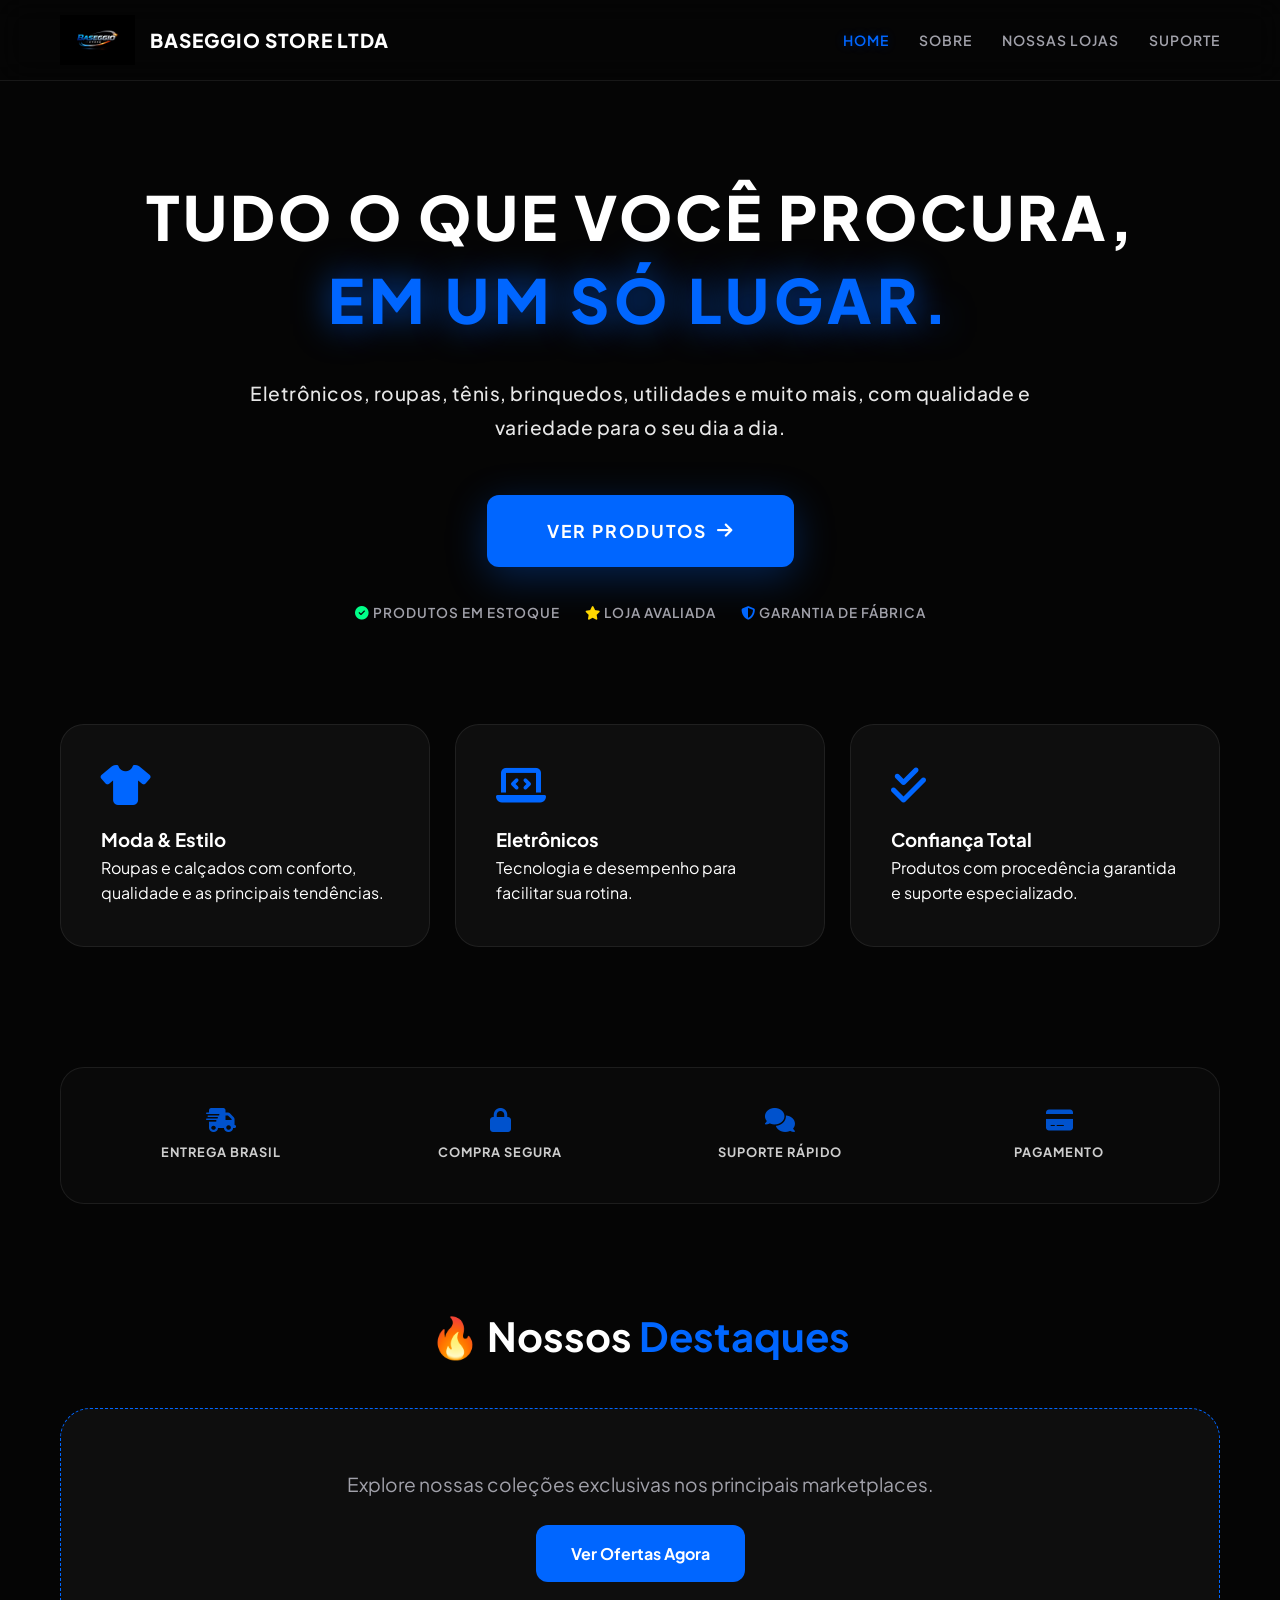
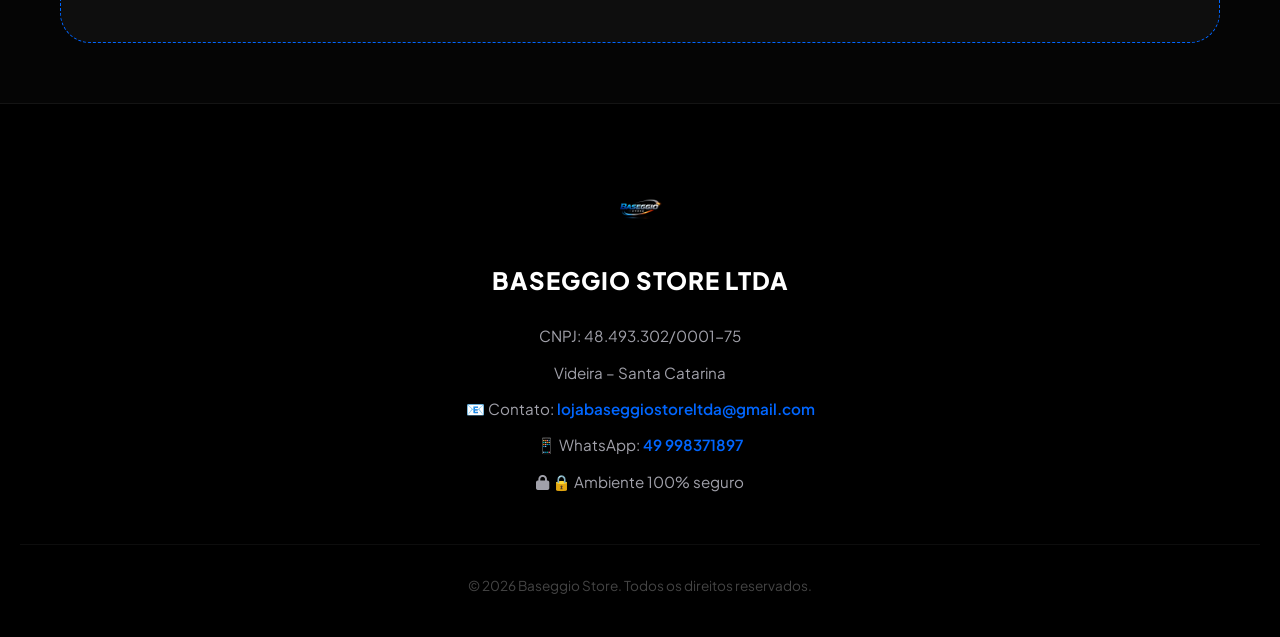
==== index.html @ 81cbb2f0 "Add files via upload" ====
<!DOCTYPE html>
<html lang="pt-br">
<head>
    <meta charset="UTF-8">
    <meta name="viewport" content="width=device-width, initial-scale=1.0">
    <title>Baseggio Store LTDA | Variedade e Qualidade</title>
    <link rel="stylesheet" href="style.css">
    <link rel="stylesheet" href="https://cdnjs.cloudflare.com/ajax/libs/font-awesome/6.4.0/css/all.min.css">
</head>
<body>
    <header>
        <nav class="nav-container">
            <a href="index.html" class="logo" style="display: flex; align-items: center; gap: 15px; text-decoration: none;">
                <img src="logo baseggio.jpg" alt="Logo Baseggio" style="height: 50px; width: auto;">
                <span style="color: #fff; font-weight: 800; font-size: 1.2rem; letter-spacing: 1px; text-transform: uppercase;">Baseggio Store LTDA</span>
            </a>
            <div class="menu-toggle"><i class="fas fa-bars"></i></div>
            <ul class="nav-links">
                <li><a href="index.html" class="active">Home</a></li>
                <li><a href="sobre.html">Sobre</a></li>
                <li><a href="servicos.html">Nossas Lojas</a></li>
                <li><a href="contato.html">Suporte</a></li>
            </ul>
        </nav>
    </header>

    <main class="container">
      <section class="hero-text fade-in" style="padding-top: 60px; margin-bottom: 100px;">
    <h1 style="font-size: clamp(2.5rem, 6vw, 3.8rem); line-height: 1.2; font-weight: 900; letter-spacing: 3px; text-transform: uppercase;">
        Tudo o que você procura,<br>
        <span class="accent" style="text-shadow: 0 0 35px rgba(0, 102, 255, 0.7); display: inline-block; margin-top: 10px; letter-spacing: 5px;">
            em um só lugar.
        </span>
    </h1>
    
    <p style="color: #ffffff; font-size: 1.2rem; max-width: 850px; margin: 40px auto; line-height: 1.8; opacity: 0.9; font-weight: 500; letter-spacing: 0.5px;">
        Eletrônicos, roupas, tênis, brinquedos, utilidades e muito mais, com qualidade e variedade para o seu dia a dia.
    </p>

    <div style="margin-top: 50px;">
        <a href="servicos.html" class="btn" style="padding: 22px 60px; font-size: 1.1rem; box-shadow: 0 10px 40px rgba(0, 102, 255, 0.3); letter-spacing: 2px; text-transform: uppercase; font-weight: 700;">
            Ver Produtos <i class="fas fa-arrow-right"></i>
        </a>
        
        <div style="margin-top: 35px; display: flex; flex-wrap: wrap; justify-content: center; gap: 25px; color: var(--text-dim); font-size: 0.85rem; font-weight: 600; letter-spacing: 1px; text-transform: uppercase;">
            <span><i class="fas fa-check-circle" style="color: #00ff88;"></i> Produtos em Estoque</span>
            <span><i class="fas fa-star" style="color: #FFD700;"></i> Loja Avaliada</span>
            <span><i class="fas fa-shield-alt" style="color: var(--primary);"></i> Garantia de Fábrica</span>
        </div>
    </div>
</section>

        <div class="grid" style="margin-bottom: 120px;">
            <div class="card fade-in" style="animation-delay: 0.2s;">
                <i class="fas fa-tshirt"></i>
                <h3>Moda & Estilo</h3>
                <p>Roupas e calçados com conforto, qualidade e as principais tendências.</p>
            </div>
            <div class="card fade-in" style="animation-delay: 0.4s;">
                <i class="fas fa-laptop-code"></i>
                <h3>Eletrônicos</h3>
                <p>Tecnologia e desempenho para facilitar sua rotina.</p>
            </div>
            <div class="card fade-in" style="animation-delay: 0.6s;">
                <i class="fas fa-check-double"></i>
                <h3>Confiança Total</h3>
                <p>Produtos com procedência garantida e suporte especializado.</p>
            </div>
        </div>

        <section class="fade-in" style="margin: 100px 0; background: rgba(255,255,255,0.02); padding: 40px; border-radius: 24px; border: 1px solid var(--border);">
            <div style="display: grid; grid-template-columns: repeat(auto-fit, minmax(180px, 1fr)); gap: 40px; text-align: center;">
                <div style="opacity: 0.8;">
                    <i class="fas fa-shipping-fast" style="color: var(--primary); font-size: 1.5rem; margin-bottom: 10px;"></i>
                    <h4 style="font-size: 0.8rem; text-transform: uppercase; letter-spacing: 1px;">Entrega Brasil</h4>
                </div>
                <div style="opacity: 0.8;">
                    <i class="fas fa-lock" style="color: var(--primary); font-size: 1.5rem; margin-bottom: 10px;"></i>
                    <h4 style="font-size: 0.8rem; text-transform: uppercase; letter-spacing: 1px;">Compra Segura</h4>
                </div>
                <div style="opacity: 0.8;">
                    <i class="fas fa-comments" style="color: var(--primary); font-size: 1.5rem; margin-bottom: 10px;"></i>
                    <h4 style="font-size: 0.8rem; text-transform: uppercase; letter-spacing: 1px;">Suporte Rápido</h4>
                </div>
                <div style="opacity: 0.8;">
                    <i class="fas fa-credit-card" style="color: var(--primary); font-size: 1.5rem; margin-bottom: 10px;"></i>
                    <h4 style="font-size: 0.8rem; text-transform: uppercase; letter-spacing: 1px;">Pagamento</h4>
                </div>
            </div>
        </section>

        <section class="fade-in" style="margin-top: 100px; text-align: center;">
            <h2 style="font-size: 2.5rem; margin-bottom: 40px;">🔥 Nossos <span class="accent">Destaques</span></h2>
            <div style="background: var(--card-bg); padding: 60px; border-radius: 30px; border: 1px dashed var(--primary);">
                <p style="font-size: 1.2rem; color: var(--text-dim);">
                    Explore nossas coleções exclusivas nos principais marketplaces.
                </p>
                <br>
                <a href="servicos.html" class="btn">Ver Ofertas Agora</a>
            </div>
        </section>
    </main>

    <footer>
        <div class="footer-content">
            <img src="logo baseggio.jpg" alt="Baseggio Store" class="footer-logo">
            <h3>Baseggio Store LTDA</h3>
            <div class="footer-info">
                <p>CNPJ: 48.493.302/0001-75</p>
                <p>Videira – Santa Catarina</p>
                <p>📧 Contato: <a href="mailto:lojabaseggiostoreltda@gmail.com">lojabaseggiostoreltda@gmail.com</a></p>
                <p>📱 WhatsApp: <a href="https://wa.me/5549998371897">49 998371897</a></p>
                <p><i class="fas fa-lock"></i> 🔒 Ambiente 100% seguro</p>
            </div>
            <p class="copyright">© 2026 Baseggio Store. Todos os direitos reservados.</p>
        </div>
    </footer>

    <script src="script.js"></script>
</body>
</html>
---- style.css ----
@import url('https://fonts.googleapis.com/css2?family=Plus+Jakarta+Sans:wght@300;400;600;700;800&display=swap');

:root {
    --primary: #0066FF;
    --primary-glow: rgba(0, 102, 255, 0.3);
    --bg: #050505;
    --card-bg: rgba(20, 20, 20, 0.6);
    --text: #ffffff;
    --text-dim: #a1a1aa;
    --border: rgba(255, 255, 255, 0.08);
    --glass: blur(15px);
}

* { margin: 0; padding: 0; box-sizing: border-box; font-family: 'Plus Jakarta Sans', sans-serif; }

body { background: var(--bg); color: var(--text); overflow-x: hidden; line-height: 1.6; }

/* HEADER PREMIUM */
header {
    position: fixed; width: 100%; top: 0; z-index: 1000;
    background: rgba(5, 5, 5, 0.8); backdrop-filter: var(--glass);
    border-bottom: 1px solid var(--border);
}
.nav-container {
    max-width: 1200px; margin: 0 auto; padding: 15px 20px;
    display: flex; justify-content: space-between; align-items: center;
}
.logo img { height: 40px; width: auto; object-fit: contain; transition: 0.3s; }
.nav-links { display: flex; list-style: none; gap: 30px; }
.nav-links a { 
    color: var(--text-dim); text-decoration: none; font-size: 14px; 
    font-weight: 600; transition: 0.3s; text-transform: uppercase; letter-spacing: 1px;
}
.nav-links a:hover, .nav-links a.active { color: var(--primary); text-shadow: 0 0 10px var(--primary-glow); }

/* MENU MOBILE */
.menu-toggle { display: none; color: white; font-size: 24px; cursor: pointer; }

/* LAYOUT GLOBAL */
.container { max-width: 1200px; margin: 0 auto; padding: 120px 20px 60px; }
.hero-text { text-align: center; margin-bottom: 60px; }
.hero-text h1 { font-size: clamp(2.5rem, 5vw, 4rem); font-weight: 800; margin-bottom: 20px; }
.accent { color: var(--primary); }

/* CARDS COM ANIMAÇÃO */
.grid { display: grid; grid-template-columns: repeat(auto-fit, minmax(300px, 1fr)); gap: 25px; }
.card {
    background: var(--card-bg); border: 1px solid var(--border);
    padding: 40px; border-radius: 24px; transition: 0.4s cubic-bezier(0.175, 0.885, 0.32, 1.275);
    position: relative; overflow: hidden;
}
.card:hover { 
    transform: translateY(-10px); border-color: var(--primary);
    box-shadow: 0 20px 40px rgba(0, 0, 0, 0.6), 0 0 20px var(--primary-glow);
}
.card i { font-size: 2.5rem; color: var(--primary); margin-bottom: 20px; display: block; }

/* BOTÕES */
.btn {
    display: inline-flex; align-items: center; gap: 10px;
    background: var(--primary); color: white; padding: 16px 35px;
    border-radius: 12px; text-decoration: none; font-weight: 700;
    transition: 0.3s; border: none; cursor: pointer;
}
.btn:hover { background: #0052cc; transform: scale(1.05); box-shadow: 0 0 25px var(--primary-glow); }

/* NOVO FOOTER PADRONIZADO (ATUALIZADO) */
footer { 
    border-top: 1px solid var(--border); 
    padding: 80px 20px 40px; 
    background: #000; 
    text-align: center; 
}
.footer-logo { 
    height: 50px; 
    margin-bottom: 20px; 
    transition: 0.3s;
}
.footer-content h3 {
    font-size: 1.5rem;
    font-weight: 800;
    letter-spacing: 1px;
    margin-bottom: 25px;
    text-transform: uppercase;
}
.footer-info p {
    color: var(--text-dim);
    margin: 12px 0;
    font-size: 0.95rem;
}
.footer-info a {
    color: var(--primary);
    text-decoration: none;
    font-weight: 600;
    transition: 0.3s;
}
.footer-info a:hover {
    filter: brightness(1.2);
    text-shadow: 0 0 10px var(--primary-glow);
}
.copyright { 
    margin-top: 50px; 
    font-size: 0.85rem; 
    color: #444; 
    border-top: 1px solid rgba(255,255,255,0.05);
    padding-top: 30px;
}

/* RESPONSIVIDADE */
@media (max-width: 768px) {
    .menu-toggle { display: block; }
    .nav-links {
        display: none; position: absolute; top: 71px; left: 0; width: 100%;
        background: #0a0a0a; flex-direction: column; padding: 40px; text-align: center;
        border-bottom: 1px solid var(--border);
    }
    .nav-links.active { display: flex; }
}

/* ANIMAÇÕES DE ENTRADA */
.fade-in { animation: fadeIn 0.8s ease forwards; opacity: 0; }
@keyframes fadeIn { from { opacity: 0; transform: translateY(20px); } to { opacity: 1; transform: translateY(0); } }
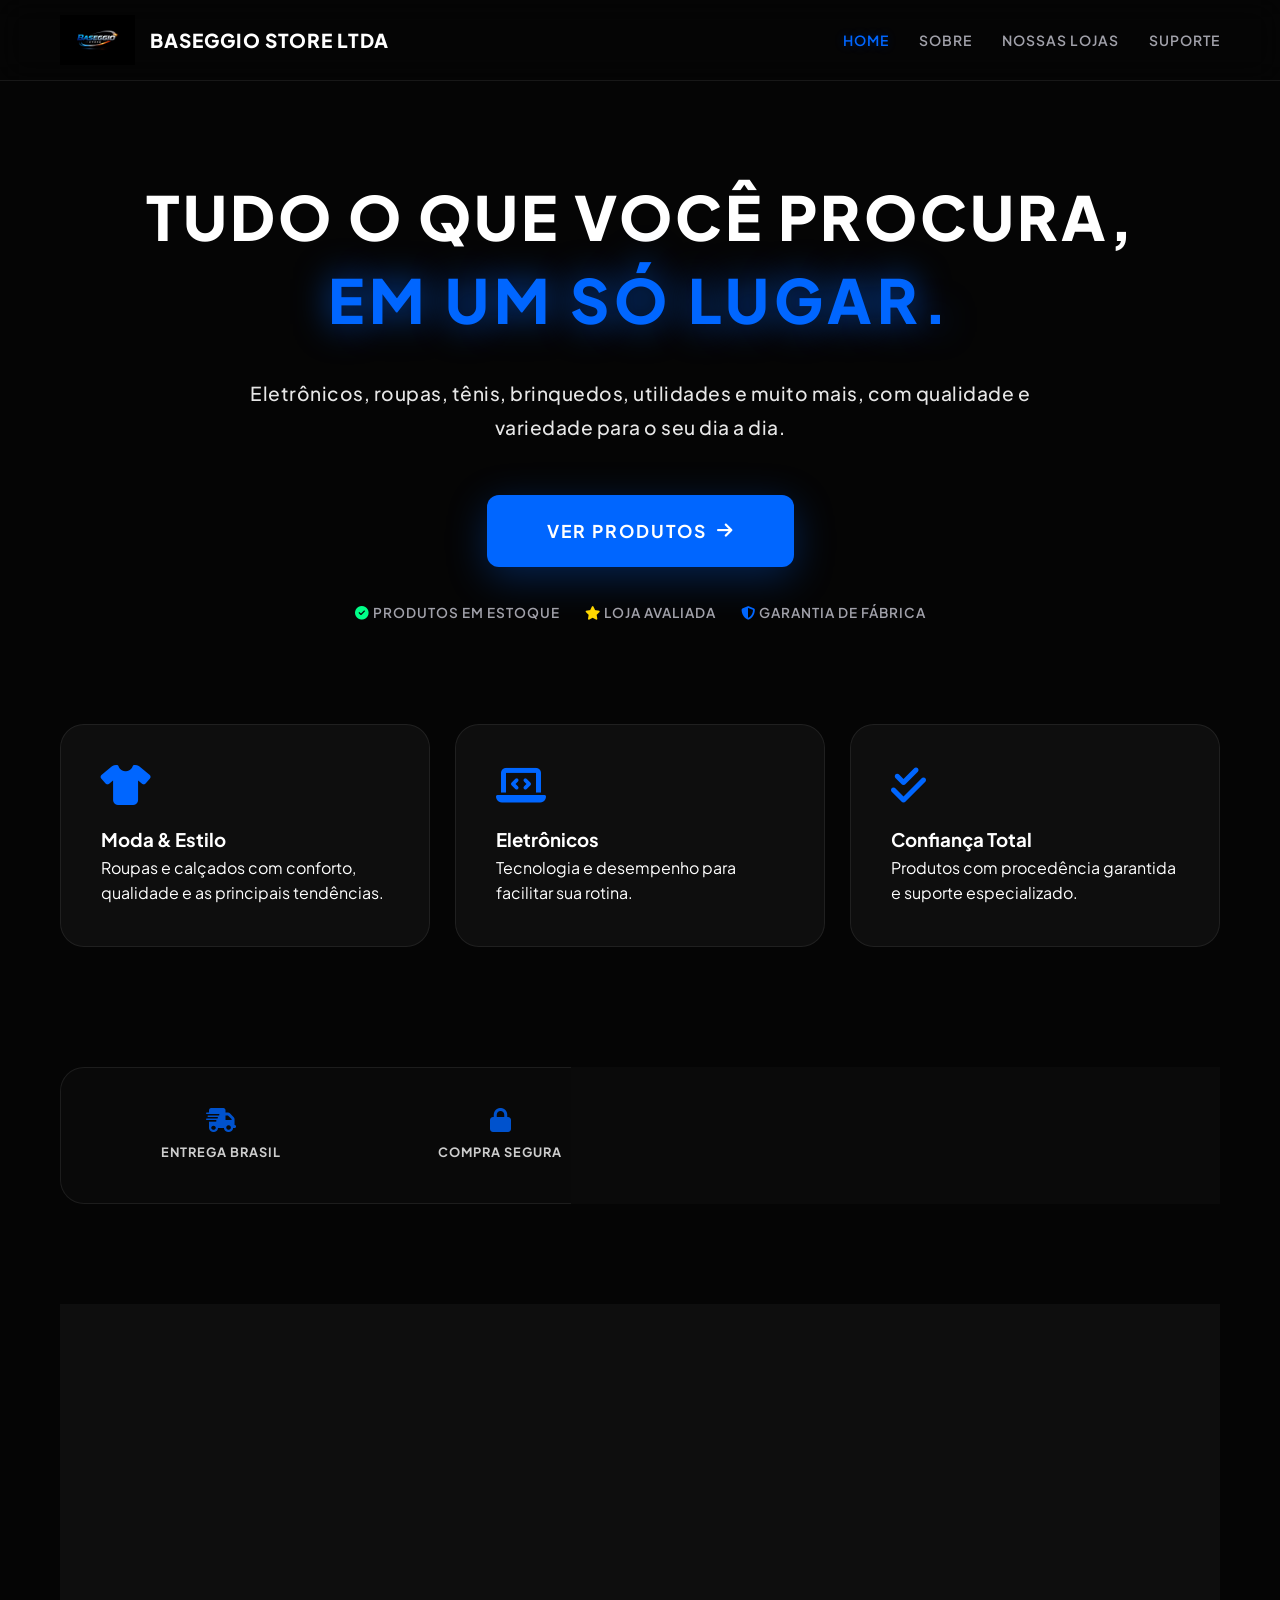
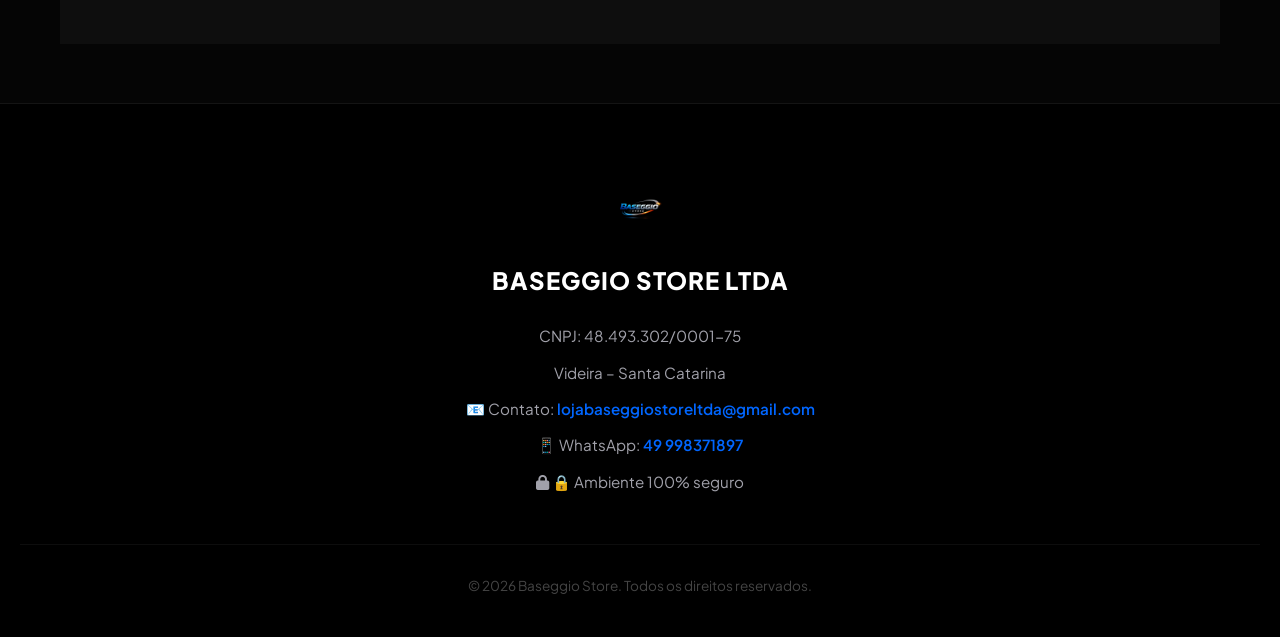
==== commit c28eb3f1: "Add favicon link to index.html Added favicon link to the HTML head section." ====
--- a/index.html
+++ b/index.html
@@ -6,6 +6,7 @@
     <title>Baseggio Store LTDA | Variedade e Qualidade</title>
     <link rel="stylesheet" href="style.css">
     <link rel="stylesheet" href="https://cdnjs.cloudflare.com/ajax/libs/font-awesome/6.4.0/css/all.min.css">
+    <link rel="icon" href="logo baseggio.jpg" type="image/jpeg">
 </head>
 <body>
     <header>
@@ -118,4 +119,4 @@
 
     <script src="script.js"></script>
 </body>
-</html>+</html>
